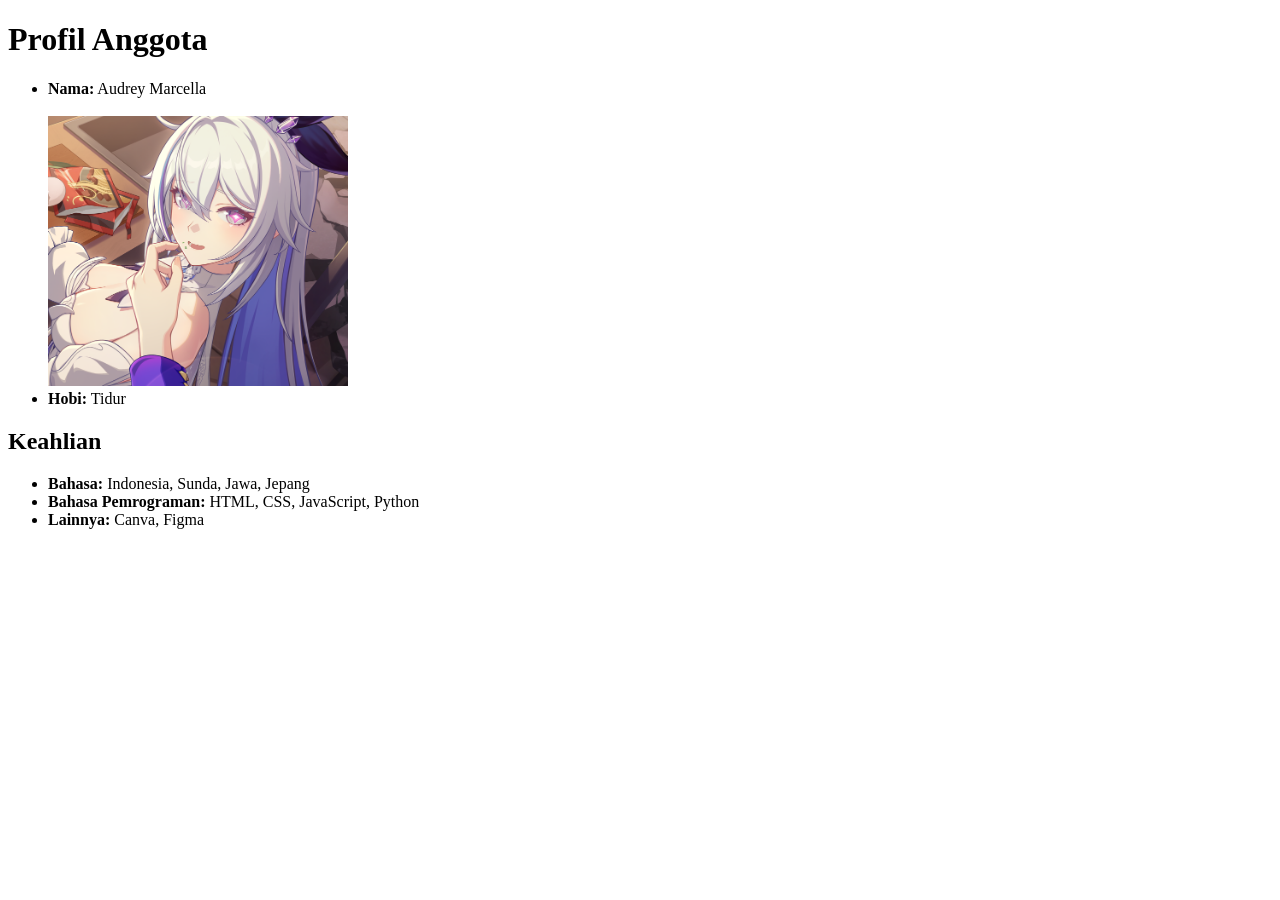
==== audrey.html @ 3034f481 "Menambahkan file pada siklus 1" ====
<!DOCTYPE html>
<html lang="en">
<head>
    <meta charset="UTF-8">
    <meta name="viewport" content="width=device-width, initial-scale=1.0">
    <title>Document</title>
</head>
<body>
    <!-- siklus 1 -->
    <h1>Profil Anggota</h1>
    <ul>
        <li><strong>Nama:</strong> Audrey Marcella</li>
        <br>
        <img src="assets/myWife.png" width="300px">
        <li><strong>Hobi:</strong> Tidur</li>
    </ul>
                        
    <h2>Keahlian</h2>
    <ul>
        <li><strong>Bahasa:</strong> Indonesia, Sunda, Jawa, Jepang</li>
        <li><strong>Bahasa Pemrograman:</strong> HTML, CSS, JavaScript, Python</li>
        <li><strong>Lainnya:</strong> Canva, Figma</li>
    </ul>
</body>
</html>
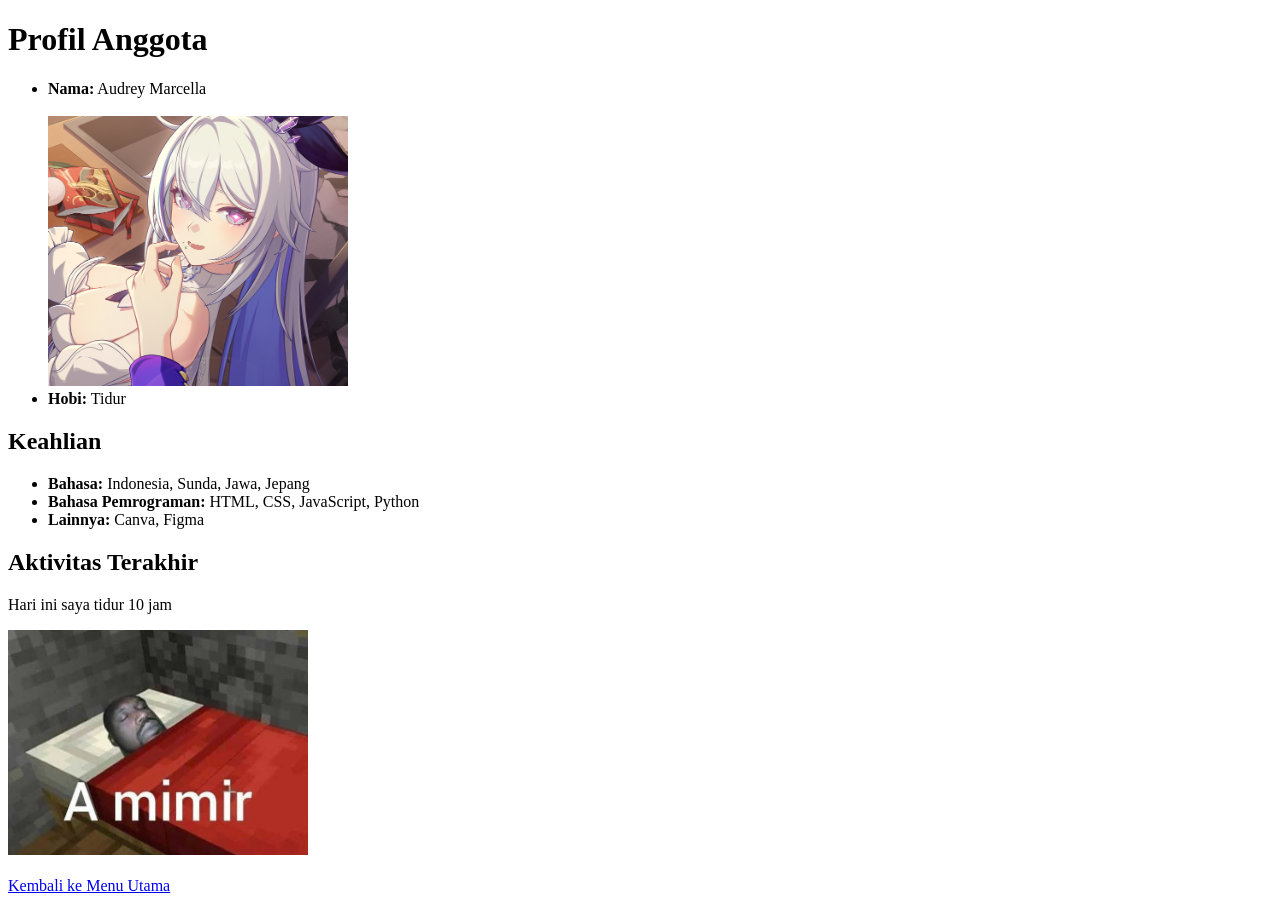
==== commit d35b48b7: "Menambahkan Aktivitas Terakhir pada siklus 2" ====
--- a/audrey.html
+++ b/audrey.html
@@ -21,5 +21,15 @@
         <li><strong>Bahasa Pemrograman:</strong> HTML, CSS, JavaScript, Python</li>
         <li><strong>Lainnya:</strong> Canva, Figma</li>
     </ul>
+
+    <!-- siklus 2 -->
+    <h2>Aktivitas Terakhir</h2>
+    <p>Hari ini saya tidur 10 jam</p>
+    <img src="assets/Amir.jpg"  width="300px">
+
+
+    <br><br>
+    <a href="index.html">Kembali ke Menu Utama</a>
+
 </body>
 </html>
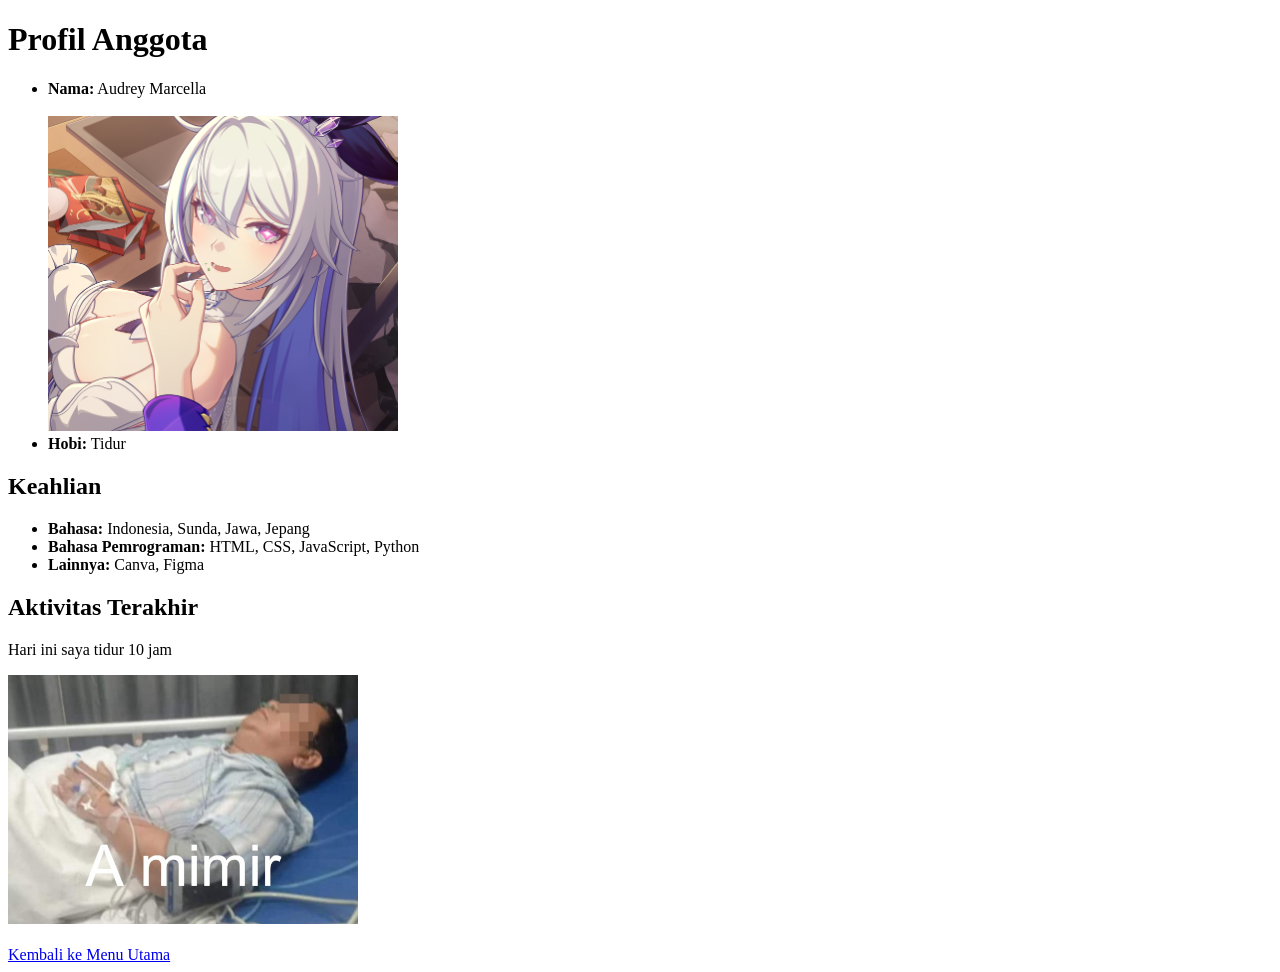
==== commit 5dc24d8d: "Mengubah foto amir menjadi prabowo amir" ====
--- a/audrey.html
+++ b/audrey.html
@@ -11,7 +11,7 @@
     <ul>
         <li><strong>Nama:</strong> Audrey Marcella</li>
         <br>
-        <img src="assets/myWife.png" width="300px">
+        <img src="assets/myWife.png" width="350px">
         <li><strong>Hobi:</strong> Tidur</li>
     </ul>
                         
@@ -25,11 +25,10 @@
     <!-- siklus 2 -->
     <h2>Aktivitas Terakhir</h2>
     <p>Hari ini saya tidur 10 jam</p>
-    <img src="assets/Amir.jpg"  width="300px">
+    <img src="assets/Amir.jpeg"  width="350px">
 
 
     <br><br>
     <a href="index.html">Kembali ke Menu Utama</a>
-
 </body>
 </html>
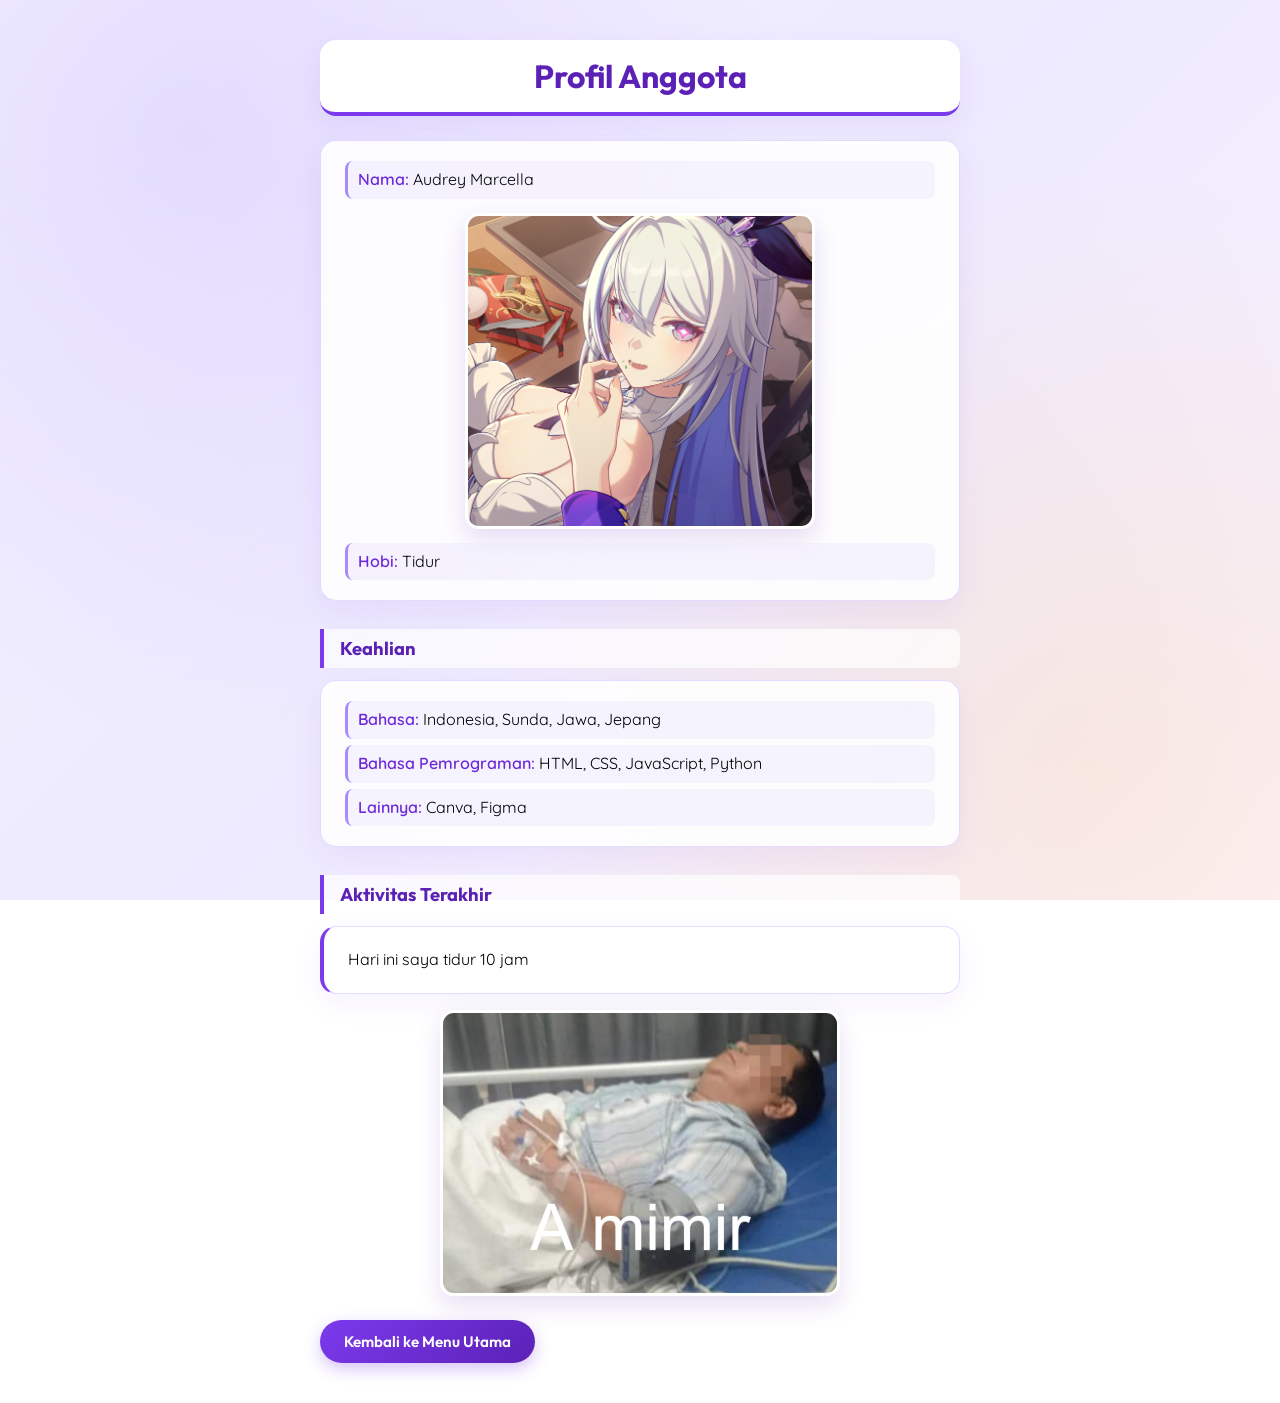
==== commit 35d84e88: "Menambahkan siklus 3 dan tambahan foto dan suara" ====
--- a/audrey.html
+++ b/audrey.html
@@ -3,18 +3,303 @@
 <head>
     <meta charset="UTF-8">
     <meta name="viewport" content="width=device-width, initial-scale=1.0">
-    <title>Document</title>
+    <title>Profil - Audrey Marcella</title>
+    <style>
+        @import url('https://fonts.googleapis.com/css2?family=Quicksand:wght@500;600;700&family=Outfit:wght@500;700&display=swap');
+
+        * { 
+            box-sizing: border-box; 
+            margin: 0; 
+            padding: 0; 
+        }
+
+        body {
+            font-family: 'Quicksand', sans-serif;
+            min-height: 100vh;
+            padding: 40px 20px;
+            max-width: 680px;
+            margin: 0 auto;
+            background: 
+                radial-gradient(
+                    circle at 15% 15%, 
+                    rgba(167, 139, 250, 0.2) 0%, 
+                    transparent 45%),
+                radial-gradient(
+                    circle at 85% 85%, 
+                    rgba(245, 158, 11, 0.12) 0%, 
+                    transparent 45%),
+                linear-gradient(
+                    135deg, 
+                    #f5f3ff 0%, 
+                    #ede9fe 50%, 
+                    #fdf4ff 100%);
+            background-attachment: fixed;
+            overflow-x: hidden;
+        }
+
+        h1 {
+            font-family: 'Outfit', sans-serif;
+            text-align: center;
+            font-size: 32px;
+            font-weight: 700;
+            color: #5b21b6;
+            margin-bottom: 24px;
+            padding: 16px 20px;
+            background: #fff;
+            border-radius: 16px;
+            border-bottom: 4px solid #7c3aed;
+            box-shadow: 0 8px 24px rgba(124, 58, 237, 0.08);
+        }
+
+        h2 {
+            font-family: 'Outfit', sans-serif;
+            font-size: 1.15rem;
+            color: #5b21b6;
+            margin: 28px 0 12px;
+            padding: 8px 16px;
+            background: rgba(255, 255, 255, 0.7);
+            border-left: 4px solid #7c3aed;
+            border-radius: 0 8px 8px 0;
+        }
+
+        ul, p {
+            background: rgba(255, 255, 255, 0.88);
+            border: 1px solid rgba(167, 139, 250, 0.3);
+            border-radius: 16px;
+            padding: 20px 24px;
+            box-shadow: 0 10px 30px rgba(109, 40, 217, 0.06);
+            list-style: none;
+            margin-bottom: 16px;
+        }
+
+        li {
+            font-size: 1rem;
+            line-height: 1.6;
+            padding: 6px 10px;
+            margin-bottom: 6px;
+            border-radius: 8px;
+            background: rgba(237, 233, 254, 0.5);
+            border-left: 3px solid #a78bfa;
+        }
+
+        li:last-child { 
+            margin-bottom: 0; 
+        }
+
+        li strong { 
+            color: #6d28d9; 
+            font-weight: 600; 
+        }
+
+        p {
+            font-size: 1rem;
+            line-height: 1.6;
+            border-left: 4px solid #7c3aed;
+        }
+
+        img {
+            display: block;
+            max-width: 100%;
+            height: auto;
+            margin: 14px auto;
+            border-radius: 14px;
+            border: 3px solid #fff;
+            box-shadow: 0 10px 25px rgba(91, 33, 182, 0.15);
+            transition: transform 0.25s ease;
+        }
+
+        img:hover { 
+            transform: scale(1.01); 
+        }
+
+        /* Styling Graph Keahlian */
+        .skills-card {
+            background: rgba(255, 255, 255, 0.88);
+            border: 1px solid rgba(167, 139, 250, 0.3);
+            border-radius: 16px;
+            padding: 20px 24px;
+            box-shadow: 0 10px 30px rgba(109, 40, 217, 0.06);
+            margin-bottom: 16px;
+        }
+
+        .skill-group {
+            margin-bottom: 20px;
+        }
+
+        .skill-group:last-child {
+            margin-bottom: 0;
+        }
+
+        .skill-group-title {
+            font-family: 'Outfit', sans-serif;
+            font-size: 0.98rem;
+            font-weight: 700;
+            color: #6d28d9;
+            margin-bottom: 12px;
+            padding-bottom: 6px;
+            border-bottom: 2px dashed rgba(167, 139, 250, 0.45);
+        }
+
+        .skill-item {
+            background: rgba(237, 233, 254, 0.45);
+            border-left: 3px solid #a78bfa;
+            border-radius: 10px;
+            padding: 10px 14px;
+            margin-bottom: 10px;
+        }
+
+        .skill-item:last-child {
+            margin-bottom: 0;
+        }
+
+        .skill-info {
+            display: flex;
+            justify-content: space-between;
+            align-items: center;
+            font-size: 0.95rem;
+            font-weight: 600;
+            color: #4c1d95;
+            margin-bottom: 6px;
+        }
+
+        .skill-percent {
+            font-family: 'Outfit', sans-serif;
+            font-size: 0.85rem;
+            color: #7c3aed;
+            background: #fff;
+            padding: 2px 8px;
+            border-radius: 20px;
+            border: 1px solid rgba(167, 139, 250, 0.4);
+        }
+
+        .skill-track {
+            width: 100%;
+            height: 10px;
+            background: #ede9fe;
+            border-radius: 999px;
+            overflow: hidden;
+            box-shadow: inset 0 1px 3px rgba(91, 33, 182, 0.12);
+        }
+
+        .skill-fill {
+            height: 100%;
+            background: linear-gradient(90deg, #a78bfa 0%, #7c3aed 100%);
+            border-radius: 999px;
+            animation: growBar 0.9s ease-out forwards;
+        }
+
+        @keyframes growBar {
+            from { 
+                width: 0; 
+            }
+        }
+
+        .other-tools {
+            display: flex;
+            flex-wrap: wrap;
+            gap: 8px;
+        }
+
+        .tool-badge {
+            font-size: 0.9rem;
+            font-weight: 600;
+            color: #5b21b6;
+            background: rgba(237, 233, 254, 0.7);
+            border: 1px solid rgba(167, 139, 250, 0.5);
+            padding: 6px 14px;
+            border-radius: 20px;
+        }
+
+        .action-buttons {
+            display: flex;
+            flex-wrap: wrap;
+            gap: 12px;
+            align-items: center;
+            margin-top: 24px;
+        }
+
+        a, .cat-btn {
+            display: inline-flex;
+            align-items: center;
+            gap: 8px;
+            text-decoration: none;
+            font-family: 'Outfit', sans-serif;
+            font-size: 0.95rem;
+            font-weight: 600;
+            padding: 12px 24px;
+            border-radius: 30px;
+            cursor: pointer;
+            transition: all 0.25s ease;
+        }
+
+        a {
+            color: #fff;
+            background: linear-gradient(135deg, #7c3aed 0%, #5b21b6 100%);
+            box-shadow: 0 6px 16px rgba(124, 58, 237, 0.3);
+        }
+
+        a:hover {
+            transform: translateY(-2px);
+            box-shadow: 0 8px 20px rgba(124, 58, 237, 0.45);
+        }
+
+        .cat-btn {
+            color: #5b21b6;
+            background: #fff;
+            border: 2px solid #a78bfa;
+            box-shadow: 0 6px 16px rgba(124, 58, 237, 0.12);
+        }
+
+        .cat-btn:hover {
+            background: #f5f3ff;
+            border-color: #7c3aed;
+            transform: translateY(-2px);
+            box-shadow: 0 8px 20px rgba(124, 58, 237, 0.22);
+        }
+
+        .cat-btn:active {
+            transform: scale(0.96);
+        }
+
+        /* Animasi Gambar Kucing Jatuh */
+        .falling-cat {
+            position: fixed;
+            top: -110px;
+            max-width: none;
+            margin: 0;
+            border: none;
+            border-radius: 0;
+            box-shadow: none;
+            pointer-events: none;
+            z-index: 9999;
+            animation: catFall linear forwards;
+        }
+
+        @keyframes catFall {
+            0% {
+                transform: translateY(0) rotate(var(--start-rot, -15deg));
+                opacity: 1;
+            }
+            85% {
+                opacity: 1;
+            }
+            100% {
+                transform: translateY(115vh) rotate(var(--end-rot, 25deg));
+                opacity: 0;
+            }
+        }
+    </style>
 </head>
 <body>
-    <!-- siklus 1 -->
+    
+    <!-- siklus1 -->
     <h1>Profil Anggota</h1>
     <ul>
         <li><strong>Nama:</strong> Audrey Marcella</li>
-        <br>
-        <img src="assets/myWife.png" width="350px">
+        <img src="assets/myWife.png" width="350px" alt="My Wife">
         <li><strong>Hobi:</strong> Tidur</li>
     </ul>
-                        
+                
     <h2>Keahlian</h2>
     <ul>
         <li><strong>Bahasa:</strong> Indonesia, Sunda, Jawa, Jepang</li>
@@ -22,13 +307,66 @@
         <li><strong>Lainnya:</strong> Canva, Figma</li>
     </ul>
 
-    <!-- siklus 2 -->
+    <!-- siklus2 -->
     <h2>Aktivitas Terakhir</h2>
     <p>Hari ini saya tidur 10 jam</p>
-    <img src="assets/Amir.jpeg"  width="350px">
-
-
-    <br><br>
-    <a href="index.html">Kembali ke Menu Utama</a>
+    <img src="assets/Amir.jpeg" width="400px" alt="Amir" class="sound-img" onclick="playYippee(this), spawnCats()" title="Klik gambar untuk suara Yippee!">
+    <audio id="yippeeSound" src="assets/Yippee.m4a" preload="auto"></audio>
+
+    <div class="action-buttons">
+        <a href="index.html">Kembali ke Menu Utama</a>
+        <!-- <button type="button" class="cat-btn" onclick="spawnCats()">Hujan Kucing</button> ini gajadi awkoa -->
+    </div>
+
+    <!-- siklus3 -->
+    <script>
+        // Fungsi memutar suara Yippee saat foto Amir diklik
+        function playYippee(imgElement) {
+            const sound = document.getElementById('yippeeSound');
+            sound.currentTime = 0; // Reset ke detik 0 agar bisa diklik berkali-kali dengan cepat
+            sound.play();
+
+            // Animasi memantul kecil pada gambar
+            imgElement.classList.remove('pop');
+            void imgElement.offsetWidth; // Memicu ulang animasi CSS
+            imgElement.classList.add('pop');
+        }
+
+        const catImages = [
+            "assets/kianaChibi-finality.png",
+            "data:image/svg+xml;utf8,<svg xmlns='http://www.w3.org/2000/svg' viewBox='0 0 120 120'><path d='M25 52 L18 18 L48 36 Z' fill='%23ffffff' stroke='%236d28d9' stroke-width='5' stroke-linejoin='round'/><path d='M95 52 L102 18 L72 36 Z' fill='%23ffffff' stroke='%236d28d9' stroke-width='5' stroke-linejoin='round'/><path d='M28 46 L24 27 L41 38 Z' fill='%23ddd6fe'/><path d='M92 46 L96 27 L79 38 Z' fill='%23ddd6fe'/><ellipse cx='60' cy='68' rx='44' ry='38' fill='%23ffffff' stroke='%236d28d9' stroke-width='5'/><circle cx='44' cy='64' r='5.5' fill='%234c1d95'/><circle cx='76' cy='64' r='5.5' fill='%234c1d95'/><circle cx='42' cy='62' r='2' fill='%23ffffff'/><circle cx='74' cy='62' r='2' fill='%23ffffff'/><ellipse cx='34' cy='73' rx='6' ry='3.5' fill='%23f472b6' opacity='0.5'/><ellipse cx='86' cy='73' rx='6' ry='3.5' fill='%23f472b6' opacity='0.5'/><polygon points='56,72 64,72 60,77' fill='%23f472b6'/><path d='M51 80 Q55.5 85 60 80 Q64.5 85 69 80' fill='none' stroke='%234c1d95' stroke-width='3.5' stroke-linecap='round'/><line x1='12' y1='68' x2='28' y2='70' stroke='%236d28d9' stroke-width='3' stroke-linecap='round'/><line x1='12' y1='77' x2='28' y2='76' stroke='%236d28d9' stroke-width='3' stroke-linecap='round'/><line x1='108' y1='68' x2='92' y2='70' stroke='%236d28d9' stroke-width='3' stroke-linecap='round'/><line x1='108' y1='77' x2='92' y2='76' stroke='%236d28d9' stroke-width='3' stroke-linecap='round'/></svg>",      
+        ];
+
+        function spawnCats() {
+            const jumlahKucing = 10;
+
+            for (let i = 0; i < jumlahKucing; i++) {
+                setTimeout(() => {
+                    const cat = document.createElement('img');
+                    cat.src = catImages[Math.floor(Math.random() * catImages.length)];
+                    cat.alt = 'Kucing Jatuh';
+                    cat.className = 'falling-cat';
+
+                    const leftPos = Math.random() * 90 + 2;
+                    const size = Math.random() * 35 + 55;
+                    const duration = Math.random() * 1.8 + 2.2;
+                    const startRot = (Math.random() * 40 - 20).toFixed(0) + 'deg';
+                    const endRot = (Math.random() * 80 - 40).toFixed(0) + 'deg';
+
+                    cat.style.left = leftPos + 'vw';
+                    cat.style.width = size + 'px';
+                    cat.style.animationDuration = duration + 's';
+                    cat.style.setProperty('--start-rot', startRot);
+                    cat.style.setProperty('--end-rot', endRot);
+
+                    document.body.appendChild(cat);
+
+                    cat.addEventListener('animationend', () => {
+                        cat.remove();
+                    });
+                }, i * 110);
+            }
+        }
+    </script>
 </body>
 </html>
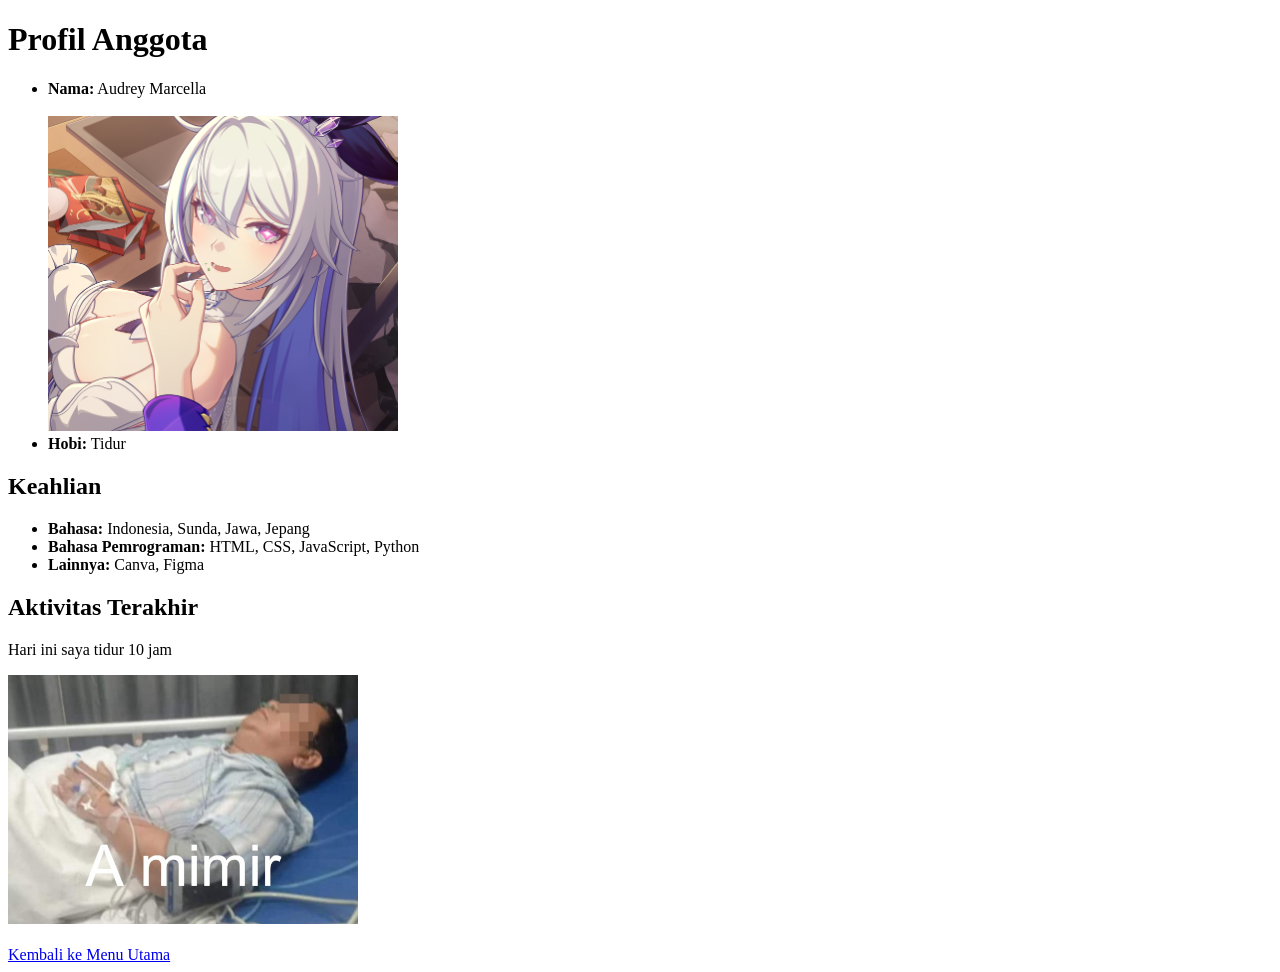
==== commit c8cabc86: "finishing siklus 3" ====
--- a/audrey.html
+++ b/audrey.html
@@ -3,303 +3,18 @@
 <head>
     <meta charset="UTF-8">
     <meta name="viewport" content="width=device-width, initial-scale=1.0">
-    <title>Profil - Audrey Marcella</title>
-    <style>
-        @import url('https://fonts.googleapis.com/css2?family=Quicksand:wght@500;600;700&family=Outfit:wght@500;700&display=swap');
-
-        * { 
-            box-sizing: border-box; 
-            margin: 0; 
-            padding: 0; 
-        }
-
-        body {
-            font-family: 'Quicksand', sans-serif;
-            min-height: 100vh;
-            padding: 40px 20px;
-            max-width: 680px;
-            margin: 0 auto;
-            background: 
-                radial-gradient(
-                    circle at 15% 15%, 
-                    rgba(167, 139, 250, 0.2) 0%, 
-                    transparent 45%),
-                radial-gradient(
-                    circle at 85% 85%, 
-                    rgba(245, 158, 11, 0.12) 0%, 
-                    transparent 45%),
-                linear-gradient(
-                    135deg, 
-                    #f5f3ff 0%, 
-                    #ede9fe 50%, 
-                    #fdf4ff 100%);
-            background-attachment: fixed;
-            overflow-x: hidden;
-        }
-
-        h1 {
-            font-family: 'Outfit', sans-serif;
-            text-align: center;
-            font-size: 32px;
-            font-weight: 700;
-            color: #5b21b6;
-            margin-bottom: 24px;
-            padding: 16px 20px;
-            background: #fff;
-            border-radius: 16px;
-            border-bottom: 4px solid #7c3aed;
-            box-shadow: 0 8px 24px rgba(124, 58, 237, 0.08);
-        }
-
-        h2 {
-            font-family: 'Outfit', sans-serif;
-            font-size: 1.15rem;
-            color: #5b21b6;
-            margin: 28px 0 12px;
-            padding: 8px 16px;
-            background: rgba(255, 255, 255, 0.7);
-            border-left: 4px solid #7c3aed;
-            border-radius: 0 8px 8px 0;
-        }
-
-        ul, p {
-            background: rgba(255, 255, 255, 0.88);
-            border: 1px solid rgba(167, 139, 250, 0.3);
-            border-radius: 16px;
-            padding: 20px 24px;
-            box-shadow: 0 10px 30px rgba(109, 40, 217, 0.06);
-            list-style: none;
-            margin-bottom: 16px;
-        }
-
-        li {
-            font-size: 1rem;
-            line-height: 1.6;
-            padding: 6px 10px;
-            margin-bottom: 6px;
-            border-radius: 8px;
-            background: rgba(237, 233, 254, 0.5);
-            border-left: 3px solid #a78bfa;
-        }
-
-        li:last-child { 
-            margin-bottom: 0; 
-        }
-
-        li strong { 
-            color: #6d28d9; 
-            font-weight: 600; 
-        }
-
-        p {
-            font-size: 1rem;
-            line-height: 1.6;
-            border-left: 4px solid #7c3aed;
-        }
-
-        img {
-            display: block;
-            max-width: 100%;
-            height: auto;
-            margin: 14px auto;
-            border-radius: 14px;
-            border: 3px solid #fff;
-            box-shadow: 0 10px 25px rgba(91, 33, 182, 0.15);
-            transition: transform 0.25s ease;
-        }
-
-        img:hover { 
-            transform: scale(1.01); 
-        }
-
-        /* Styling Graph Keahlian */
-        .skills-card {
-            background: rgba(255, 255, 255, 0.88);
-            border: 1px solid rgba(167, 139, 250, 0.3);
-            border-radius: 16px;
-            padding: 20px 24px;
-            box-shadow: 0 10px 30px rgba(109, 40, 217, 0.06);
-            margin-bottom: 16px;
-        }
-
-        .skill-group {
-            margin-bottom: 20px;
-        }
-
-        .skill-group:last-child {
-            margin-bottom: 0;
-        }
-
-        .skill-group-title {
-            font-family: 'Outfit', sans-serif;
-            font-size: 0.98rem;
-            font-weight: 700;
-            color: #6d28d9;
-            margin-bottom: 12px;
-            padding-bottom: 6px;
-            border-bottom: 2px dashed rgba(167, 139, 250, 0.45);
-        }
-
-        .skill-item {
-            background: rgba(237, 233, 254, 0.45);
-            border-left: 3px solid #a78bfa;
-            border-radius: 10px;
-            padding: 10px 14px;
-            margin-bottom: 10px;
-        }
-
-        .skill-item:last-child {
-            margin-bottom: 0;
-        }
-
-        .skill-info {
-            display: flex;
-            justify-content: space-between;
-            align-items: center;
-            font-size: 0.95rem;
-            font-weight: 600;
-            color: #4c1d95;
-            margin-bottom: 6px;
-        }
-
-        .skill-percent {
-            font-family: 'Outfit', sans-serif;
-            font-size: 0.85rem;
-            color: #7c3aed;
-            background: #fff;
-            padding: 2px 8px;
-            border-radius: 20px;
-            border: 1px solid rgba(167, 139, 250, 0.4);
-        }
-
-        .skill-track {
-            width: 100%;
-            height: 10px;
-            background: #ede9fe;
-            border-radius: 999px;
-            overflow: hidden;
-            box-shadow: inset 0 1px 3px rgba(91, 33, 182, 0.12);
-        }
-
-        .skill-fill {
-            height: 100%;
-            background: linear-gradient(90deg, #a78bfa 0%, #7c3aed 100%);
-            border-radius: 999px;
-            animation: growBar 0.9s ease-out forwards;
-        }
-
-        @keyframes growBar {
-            from { 
-                width: 0; 
-            }
-        }
-
-        .other-tools {
-            display: flex;
-            flex-wrap: wrap;
-            gap: 8px;
-        }
-
-        .tool-badge {
-            font-size: 0.9rem;
-            font-weight: 600;
-            color: #5b21b6;
-            background: rgba(237, 233, 254, 0.7);
-            border: 1px solid rgba(167, 139, 250, 0.5);
-            padding: 6px 14px;
-            border-radius: 20px;
-        }
-
-        .action-buttons {
-            display: flex;
-            flex-wrap: wrap;
-            gap: 12px;
-            align-items: center;
-            margin-top: 24px;
-        }
-
-        a, .cat-btn {
-            display: inline-flex;
-            align-items: center;
-            gap: 8px;
-            text-decoration: none;
-            font-family: 'Outfit', sans-serif;
-            font-size: 0.95rem;
-            font-weight: 600;
-            padding: 12px 24px;
-            border-radius: 30px;
-            cursor: pointer;
-            transition: all 0.25s ease;
-        }
-
-        a {
-            color: #fff;
-            background: linear-gradient(135deg, #7c3aed 0%, #5b21b6 100%);
-            box-shadow: 0 6px 16px rgba(124, 58, 237, 0.3);
-        }
-
-        a:hover {
-            transform: translateY(-2px);
-            box-shadow: 0 8px 20px rgba(124, 58, 237, 0.45);
-        }
-
-        .cat-btn {
-            color: #5b21b6;
-            background: #fff;
-            border: 2px solid #a78bfa;
-            box-shadow: 0 6px 16px rgba(124, 58, 237, 0.12);
-        }
-
-        .cat-btn:hover {
-            background: #f5f3ff;
-            border-color: #7c3aed;
-            transform: translateY(-2px);
-            box-shadow: 0 8px 20px rgba(124, 58, 237, 0.22);
-        }
-
-        .cat-btn:active {
-            transform: scale(0.96);
-        }
-
-        /* Animasi Gambar Kucing Jatuh */
-        .falling-cat {
-            position: fixed;
-            top: -110px;
-            max-width: none;
-            margin: 0;
-            border: none;
-            border-radius: 0;
-            box-shadow: none;
-            pointer-events: none;
-            z-index: 9999;
-            animation: catFall linear forwards;
-        }
-
-        @keyframes catFall {
-            0% {
-                transform: translateY(0) rotate(var(--start-rot, -15deg));
-                opacity: 1;
-            }
-            85% {
-                opacity: 1;
-            }
-            100% {
-                transform: translateY(115vh) rotate(var(--end-rot, 25deg));
-                opacity: 0;
-            }
-        }
-    </style>
+    <title>Document</title>
 </head>
 <body>
-    
-    <!-- siklus1 -->
+    <!-- siklus 1 -->
     <h1>Profil Anggota</h1>
     <ul>
         <li><strong>Nama:</strong> Audrey Marcella</li>
-        <img src="assets/myWife.png" width="350px" alt="My Wife">
+        <br>
+        <img src="assets/myWife.png" width="350px">
         <li><strong>Hobi:</strong> Tidur</li>
     </ul>
-                
+                        
     <h2>Keahlian</h2>
     <ul>
         <li><strong>Bahasa:</strong> Indonesia, Sunda, Jawa, Jepang</li>
@@ -307,66 +22,13 @@
         <li><strong>Lainnya:</strong> Canva, Figma</li>
     </ul>
 
-    <!-- siklus2 -->
+    <!-- siklus 2 -->
     <h2>Aktivitas Terakhir</h2>
     <p>Hari ini saya tidur 10 jam</p>
-    <img src="assets/Amir.jpeg" width="400px" alt="Amir" class="sound-img" onclick="playYippee(this), spawnCats()" title="Klik gambar untuk suara Yippee!">
-    <audio id="yippeeSound" src="assets/Yippee.m4a" preload="auto"></audio>
+    <img src="assets/Amir.jpeg"  width="350px">
 
-    <div class="action-buttons">
-        <a href="index.html">Kembali ke Menu Utama</a>
-        <!-- <button type="button" class="cat-btn" onclick="spawnCats()">Hujan Kucing</button> ini gajadi awkoa -->
-    </div>
 
-    <!-- siklus3 -->
-    <script>
-        // Fungsi memutar suara Yippee saat foto Amir diklik
-        function playYippee(imgElement) {
-            const sound = document.getElementById('yippeeSound');
-            sound.currentTime = 0; // Reset ke detik 0 agar bisa diklik berkali-kali dengan cepat
-            sound.play();
-
-            // Animasi memantul kecil pada gambar
-            imgElement.classList.remove('pop');
-            void imgElement.offsetWidth; // Memicu ulang animasi CSS
-            imgElement.classList.add('pop');
-        }
-
-        const catImages = [
-            "assets/kianaChibi-finality.png",
-            "data:image/svg+xml;utf8,<svg xmlns='http://www.w3.org/2000/svg' viewBox='0 0 120 120'><path d='M25 52 L18 18 L48 36 Z' fill='%23ffffff' stroke='%236d28d9' stroke-width='5' stroke-linejoin='round'/><path d='M95 52 L102 18 L72 36 Z' fill='%23ffffff' stroke='%236d28d9' stroke-width='5' stroke-linejoin='round'/><path d='M28 46 L24 27 L41 38 Z' fill='%23ddd6fe'/><path d='M92 46 L96 27 L79 38 Z' fill='%23ddd6fe'/><ellipse cx='60' cy='68' rx='44' ry='38' fill='%23ffffff' stroke='%236d28d9' stroke-width='5'/><circle cx='44' cy='64' r='5.5' fill='%234c1d95'/><circle cx='76' cy='64' r='5.5' fill='%234c1d95'/><circle cx='42' cy='62' r='2' fill='%23ffffff'/><circle cx='74' cy='62' r='2' fill='%23ffffff'/><ellipse cx='34' cy='73' rx='6' ry='3.5' fill='%23f472b6' opacity='0.5'/><ellipse cx='86' cy='73' rx='6' ry='3.5' fill='%23f472b6' opacity='0.5'/><polygon points='56,72 64,72 60,77' fill='%23f472b6'/><path d='M51 80 Q55.5 85 60 80 Q64.5 85 69 80' fill='none' stroke='%234c1d95' stroke-width='3.5' stroke-linecap='round'/><line x1='12' y1='68' x2='28' y2='70' stroke='%236d28d9' stroke-width='3' stroke-linecap='round'/><line x1='12' y1='77' x2='28' y2='76' stroke='%236d28d9' stroke-width='3' stroke-linecap='round'/><line x1='108' y1='68' x2='92' y2='70' stroke='%236d28d9' stroke-width='3' stroke-linecap='round'/><line x1='108' y1='77' x2='92' y2='76' stroke='%236d28d9' stroke-width='3' stroke-linecap='round'/></svg>",      
-        ];
-
-        function spawnCats() {
-            const jumlahKucing = 10;
-
-            for (let i = 0; i < jumlahKucing; i++) {
-                setTimeout(() => {
-                    const cat = document.createElement('img');
-                    cat.src = catImages[Math.floor(Math.random() * catImages.length)];
-                    cat.alt = 'Kucing Jatuh';
-                    cat.className = 'falling-cat';
-
-                    const leftPos = Math.random() * 90 + 2;
-                    const size = Math.random() * 35 + 55;
-                    const duration = Math.random() * 1.8 + 2.2;
-                    const startRot = (Math.random() * 40 - 20).toFixed(0) + 'deg';
-                    const endRot = (Math.random() * 80 - 40).toFixed(0) + 'deg';
-
-                    cat.style.left = leftPos + 'vw';
-                    cat.style.width = size + 'px';
-                    cat.style.animationDuration = duration + 's';
-                    cat.style.setProperty('--start-rot', startRot);
-                    cat.style.setProperty('--end-rot', endRot);
-
-                    document.body.appendChild(cat);
-
-                    cat.addEventListener('animationend', () => {
-                        cat.remove();
-                    });
-                }, i * 110);
-            }
-        }
-    </script>
+    <br><br>
+    <a href="index.html">Kembali ke Menu Utama</a>
 </body>
 </html>
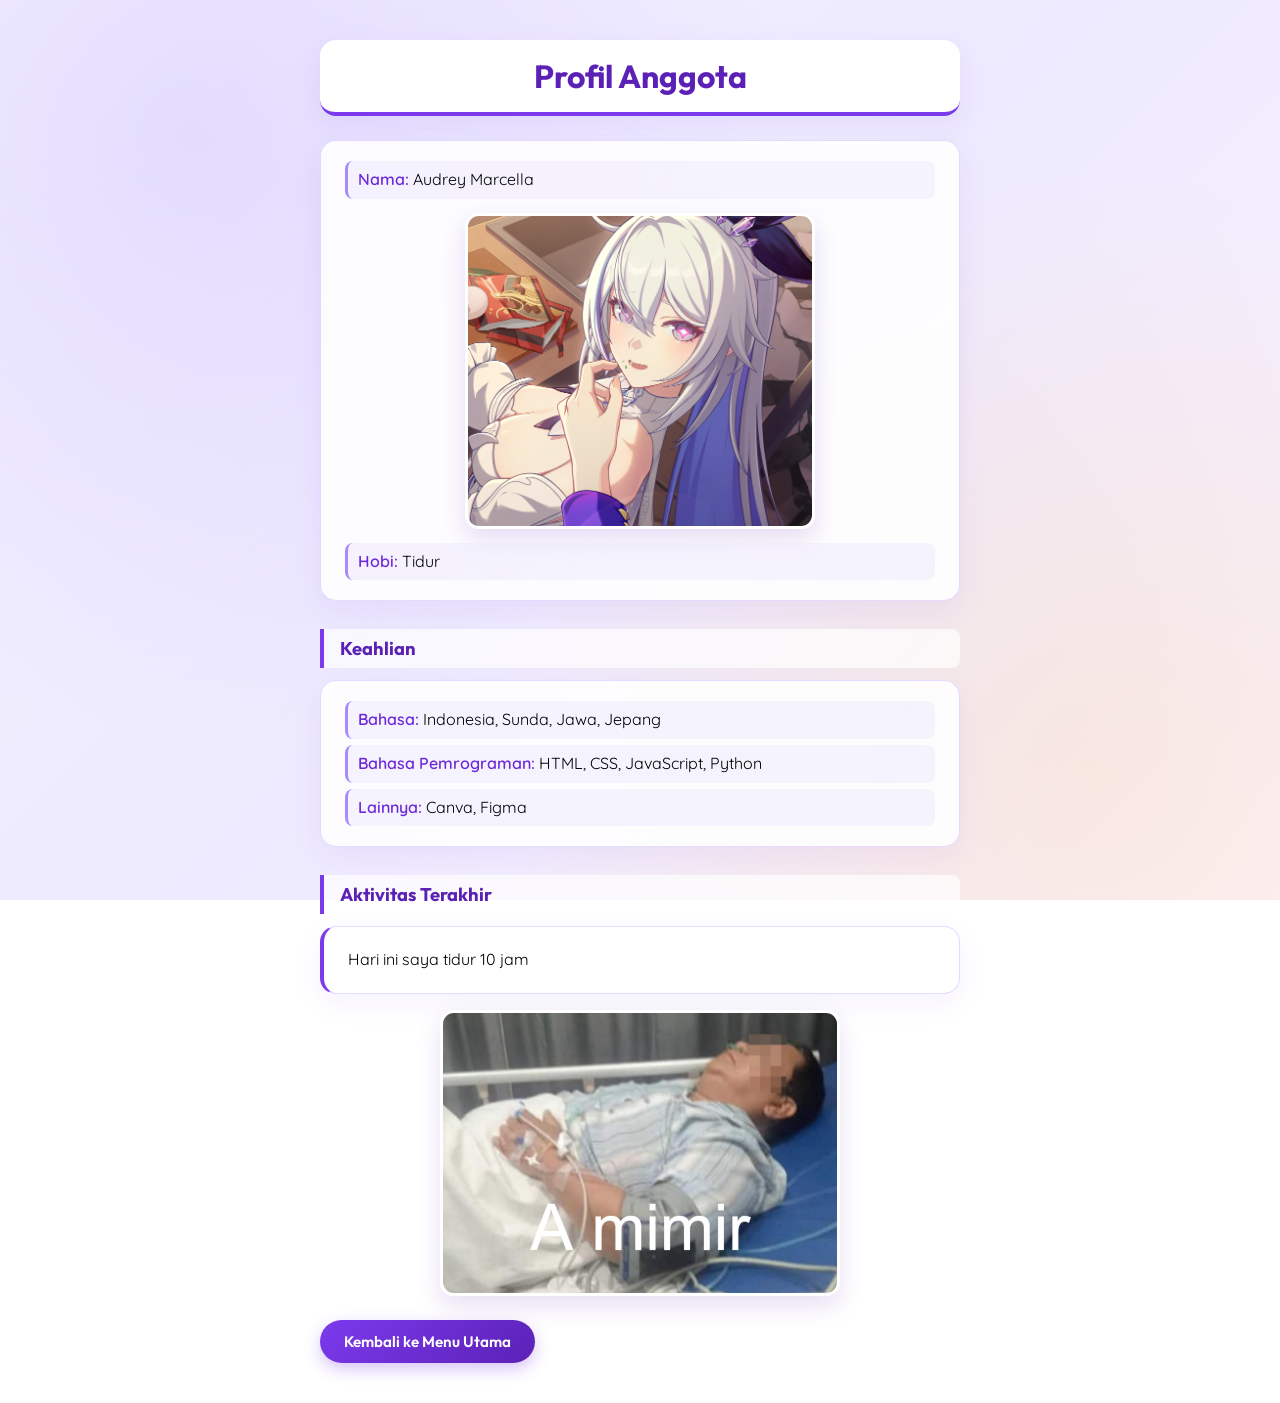
==== commit a0ce0eec: "Merge branch 'main' into Rafael" ====
--- a/audrey.html
+++ b/audrey.html
@@ -3,18 +3,303 @@
 <head>
     <meta charset="UTF-8">
     <meta name="viewport" content="width=device-width, initial-scale=1.0">
-    <title>Document</title>
+    <title>Profil - Audrey Marcella</title>
+    <style>
+        @import url('https://fonts.googleapis.com/css2?family=Quicksand:wght@500;600;700&family=Outfit:wght@500;700&display=swap');
+
+        * { 
+            box-sizing: border-box; 
+            margin: 0; 
+            padding: 0; 
+        }
+
+        body {
+            font-family: 'Quicksand', sans-serif;
+            min-height: 100vh;
+            padding: 40px 20px;
+            max-width: 680px;
+            margin: 0 auto;
+            background: 
+                radial-gradient(
+                    circle at 15% 15%, 
+                    rgba(167, 139, 250, 0.2) 0%, 
+                    transparent 45%),
+                radial-gradient(
+                    circle at 85% 85%, 
+                    rgba(245, 158, 11, 0.12) 0%, 
+                    transparent 45%),
+                linear-gradient(
+                    135deg, 
+                    #f5f3ff 0%, 
+                    #ede9fe 50%, 
+                    #fdf4ff 100%);
+            background-attachment: fixed;
+            overflow-x: hidden;
+        }
+
+        h1 {
+            font-family: 'Outfit', sans-serif;
+            text-align: center;
+            font-size: 32px;
+            font-weight: 700;
+            color: #5b21b6;
+            margin-bottom: 24px;
+            padding: 16px 20px;
+            background: #fff;
+            border-radius: 16px;
+            border-bottom: 4px solid #7c3aed;
+            box-shadow: 0 8px 24px rgba(124, 58, 237, 0.08);
+        }
+
+        h2 {
+            font-family: 'Outfit', sans-serif;
+            font-size: 1.15rem;
+            color: #5b21b6;
+            margin: 28px 0 12px;
+            padding: 8px 16px;
+            background: rgba(255, 255, 255, 0.7);
+            border-left: 4px solid #7c3aed;
+            border-radius: 0 8px 8px 0;
+        }
+
+        ul, p {
+            background: rgba(255, 255, 255, 0.88);
+            border: 1px solid rgba(167, 139, 250, 0.3);
+            border-radius: 16px;
+            padding: 20px 24px;
+            box-shadow: 0 10px 30px rgba(109, 40, 217, 0.06);
+            list-style: none;
+            margin-bottom: 16px;
+        }
+
+        li {
+            font-size: 1rem;
+            line-height: 1.6;
+            padding: 6px 10px;
+            margin-bottom: 6px;
+            border-radius: 8px;
+            background: rgba(237, 233, 254, 0.5);
+            border-left: 3px solid #a78bfa;
+        }
+
+        li:last-child { 
+            margin-bottom: 0; 
+        }
+
+        li strong { 
+            color: #6d28d9; 
+            font-weight: 600; 
+        }
+
+        p {
+            font-size: 1rem;
+            line-height: 1.6;
+            border-left: 4px solid #7c3aed;
+        }
+
+        img {
+            display: block;
+            max-width: 100%;
+            height: auto;
+            margin: 14px auto;
+            border-radius: 14px;
+            border: 3px solid #fff;
+            box-shadow: 0 10px 25px rgba(91, 33, 182, 0.15);
+            transition: transform 0.25s ease;
+        }
+
+        img:hover { 
+            transform: scale(1.01); 
+        }
+
+        /* Styling Graph Keahlian */
+        .skills-card {
+            background: rgba(255, 255, 255, 0.88);
+            border: 1px solid rgba(167, 139, 250, 0.3);
+            border-radius: 16px;
+            padding: 20px 24px;
+            box-shadow: 0 10px 30px rgba(109, 40, 217, 0.06);
+            margin-bottom: 16px;
+        }
+
+        .skill-group {
+            margin-bottom: 20px;
+        }
+
+        .skill-group:last-child {
+            margin-bottom: 0;
+        }
+
+        .skill-group-title {
+            font-family: 'Outfit', sans-serif;
+            font-size: 0.98rem;
+            font-weight: 700;
+            color: #6d28d9;
+            margin-bottom: 12px;
+            padding-bottom: 6px;
+            border-bottom: 2px dashed rgba(167, 139, 250, 0.45);
+        }
+
+        .skill-item {
+            background: rgba(237, 233, 254, 0.45);
+            border-left: 3px solid #a78bfa;
+            border-radius: 10px;
+            padding: 10px 14px;
+            margin-bottom: 10px;
+        }
+
+        .skill-item:last-child {
+            margin-bottom: 0;
+        }
+
+        .skill-info {
+            display: flex;
+            justify-content: space-between;
+            align-items: center;
+            font-size: 0.95rem;
+            font-weight: 600;
+            color: #4c1d95;
+            margin-bottom: 6px;
+        }
+
+        .skill-percent {
+            font-family: 'Outfit', sans-serif;
+            font-size: 0.85rem;
+            color: #7c3aed;
+            background: #fff;
+            padding: 2px 8px;
+            border-radius: 20px;
+            border: 1px solid rgba(167, 139, 250, 0.4);
+        }
+
+        .skill-track {
+            width: 100%;
+            height: 10px;
+            background: #ede9fe;
+            border-radius: 999px;
+            overflow: hidden;
+            box-shadow: inset 0 1px 3px rgba(91, 33, 182, 0.12);
+        }
+
+        .skill-fill {
+            height: 100%;
+            background: linear-gradient(90deg, #a78bfa 0%, #7c3aed 100%);
+            border-radius: 999px;
+            animation: growBar 0.9s ease-out forwards;
+        }
+
+        @keyframes growBar {
+            from { 
+                width: 0; 
+            }
+        }
+
+        .other-tools {
+            display: flex;
+            flex-wrap: wrap;
+            gap: 8px;
+        }
+
+        .tool-badge {
+            font-size: 0.9rem;
+            font-weight: 600;
+            color: #5b21b6;
+            background: rgba(237, 233, 254, 0.7);
+            border: 1px solid rgba(167, 139, 250, 0.5);
+            padding: 6px 14px;
+            border-radius: 20px;
+        }
+
+        .action-buttons {
+            display: flex;
+            flex-wrap: wrap;
+            gap: 12px;
+            align-items: center;
+            margin-top: 24px;
+        }
+
+        a, .cat-btn {
+            display: inline-flex;
+            align-items: center;
+            gap: 8px;
+            text-decoration: none;
+            font-family: 'Outfit', sans-serif;
+            font-size: 0.95rem;
+            font-weight: 600;
+            padding: 12px 24px;
+            border-radius: 30px;
+            cursor: pointer;
+            transition: all 0.25s ease;
+        }
+
+        a {
+            color: #fff;
+            background: linear-gradient(135deg, #7c3aed 0%, #5b21b6 100%);
+            box-shadow: 0 6px 16px rgba(124, 58, 237, 0.3);
+        }
+
+        a:hover {
+            transform: translateY(-2px);
+            box-shadow: 0 8px 20px rgba(124, 58, 237, 0.45);
+        }
+
+        .cat-btn {
+            color: #5b21b6;
+            background: #fff;
+            border: 2px solid #a78bfa;
+            box-shadow: 0 6px 16px rgba(124, 58, 237, 0.12);
+        }
+
+        .cat-btn:hover {
+            background: #f5f3ff;
+            border-color: #7c3aed;
+            transform: translateY(-2px);
+            box-shadow: 0 8px 20px rgba(124, 58, 237, 0.22);
+        }
+
+        .cat-btn:active {
+            transform: scale(0.96);
+        }
+
+        /* Animasi Gambar Kucing Jatuh */
+        .falling-cat {
+            position: fixed;
+            top: -110px;
+            max-width: none;
+            margin: 0;
+            border: none;
+            border-radius: 0;
+            box-shadow: none;
+            pointer-events: none;
+            z-index: 9999;
+            animation: catFall linear forwards;
+        }
+
+        @keyframes catFall {
+            0% {
+                transform: translateY(0) rotate(var(--start-rot, -15deg));
+                opacity: 1;
+            }
+            85% {
+                opacity: 1;
+            }
+            100% {
+                transform: translateY(115vh) rotate(var(--end-rot, 25deg));
+                opacity: 0;
+            }
+        }
+    </style>
 </head>
 <body>
-    <!-- siklus 1 -->
+    
+    <!-- siklus1 -->
     <h1>Profil Anggota</h1>
     <ul>
         <li><strong>Nama:</strong> Audrey Marcella</li>
-        <br>
-        <img src="assets/myWife.png" width="350px">
+        <img src="assets/myWife.png" width="350px" alt="My Wife">
         <li><strong>Hobi:</strong> Tidur</li>
     </ul>
-                        
+                
     <h2>Keahlian</h2>
     <ul>
         <li><strong>Bahasa:</strong> Indonesia, Sunda, Jawa, Jepang</li>
@@ -22,13 +307,66 @@
         <li><strong>Lainnya:</strong> Canva, Figma</li>
     </ul>
 
-    <!-- siklus 2 -->
+    <!-- siklus2 -->
     <h2>Aktivitas Terakhir</h2>
     <p>Hari ini saya tidur 10 jam</p>
-    <img src="assets/Amir.jpeg"  width="350px">
-
-
-    <br><br>
-    <a href="index.html">Kembali ke Menu Utama</a>
+    <img src="assets/Amir.jpeg" width="400px" alt="Amir" class="sound-img" onclick="playYippee(this), spawnCats()" title="Klik gambar untuk suara Yippee!">
+    <audio id="yippeeSound" src="assets/Yippee.m4a" preload="auto"></audio>
+
+    <div class="action-buttons">
+        <a href="index.html">Kembali ke Menu Utama</a>
+        <!-- <button type="button" class="cat-btn" onclick="spawnCats()">Hujan Kucing</button> ini gajadi awkoa -->
+    </div>
+
+    <!-- siklus3 -->
+    <script>
+        // Fungsi memutar suara Yippee saat foto Amir diklik
+        function playYippee(imgElement) {
+            const sound = document.getElementById('yippeeSound');
+            sound.currentTime = 0; // Reset ke detik 0 agar bisa diklik berkali-kali dengan cepat
+            sound.play();
+
+            // Animasi memantul kecil pada gambar
+            imgElement.classList.remove('pop');
+            void imgElement.offsetWidth; // Memicu ulang animasi CSS
+            imgElement.classList.add('pop');
+        }
+
+        const catImages = [
+            "assets/kianaChibi-finality.png",
+            "data:image/svg+xml;utf8,<svg xmlns='http://www.w3.org/2000/svg' viewBox='0 0 120 120'><path d='M25 52 L18 18 L48 36 Z' fill='%23ffffff' stroke='%236d28d9' stroke-width='5' stroke-linejoin='round'/><path d='M95 52 L102 18 L72 36 Z' fill='%23ffffff' stroke='%236d28d9' stroke-width='5' stroke-linejoin='round'/><path d='M28 46 L24 27 L41 38 Z' fill='%23ddd6fe'/><path d='M92 46 L96 27 L79 38 Z' fill='%23ddd6fe'/><ellipse cx='60' cy='68' rx='44' ry='38' fill='%23ffffff' stroke='%236d28d9' stroke-width='5'/><circle cx='44' cy='64' r='5.5' fill='%234c1d95'/><circle cx='76' cy='64' r='5.5' fill='%234c1d95'/><circle cx='42' cy='62' r='2' fill='%23ffffff'/><circle cx='74' cy='62' r='2' fill='%23ffffff'/><ellipse cx='34' cy='73' rx='6' ry='3.5' fill='%23f472b6' opacity='0.5'/><ellipse cx='86' cy='73' rx='6' ry='3.5' fill='%23f472b6' opacity='0.5'/><polygon points='56,72 64,72 60,77' fill='%23f472b6'/><path d='M51 80 Q55.5 85 60 80 Q64.5 85 69 80' fill='none' stroke='%234c1d95' stroke-width='3.5' stroke-linecap='round'/><line x1='12' y1='68' x2='28' y2='70' stroke='%236d28d9' stroke-width='3' stroke-linecap='round'/><line x1='12' y1='77' x2='28' y2='76' stroke='%236d28d9' stroke-width='3' stroke-linecap='round'/><line x1='108' y1='68' x2='92' y2='70' stroke='%236d28d9' stroke-width='3' stroke-linecap='round'/><line x1='108' y1='77' x2='92' y2='76' stroke='%236d28d9' stroke-width='3' stroke-linecap='round'/></svg>",      
+        ];
+
+        function spawnCats() {
+            const jumlahKucing = 10;
+
+            for (let i = 0; i < jumlahKucing; i++) {
+                setTimeout(() => {
+                    const cat = document.createElement('img');
+                    cat.src = catImages[Math.floor(Math.random() * catImages.length)];
+                    cat.alt = 'Kucing Jatuh';
+                    cat.className = 'falling-cat';
+
+                    const leftPos = Math.random() * 90 + 2;
+                    const size = Math.random() * 35 + 55;
+                    const duration = Math.random() * 1.8 + 2.2;
+                    const startRot = (Math.random() * 40 - 20).toFixed(0) + 'deg';
+                    const endRot = (Math.random() * 80 - 40).toFixed(0) + 'deg';
+
+                    cat.style.left = leftPos + 'vw';
+                    cat.style.width = size + 'px';
+                    cat.style.animationDuration = duration + 's';
+                    cat.style.setProperty('--start-rot', startRot);
+                    cat.style.setProperty('--end-rot', endRot);
+
+                    document.body.appendChild(cat);
+
+                    cat.addEventListener('animationend', () => {
+                        cat.remove();
+                    });
+                }, i * 110);
+            }
+        }
+    </script>
 </body>
 </html>
